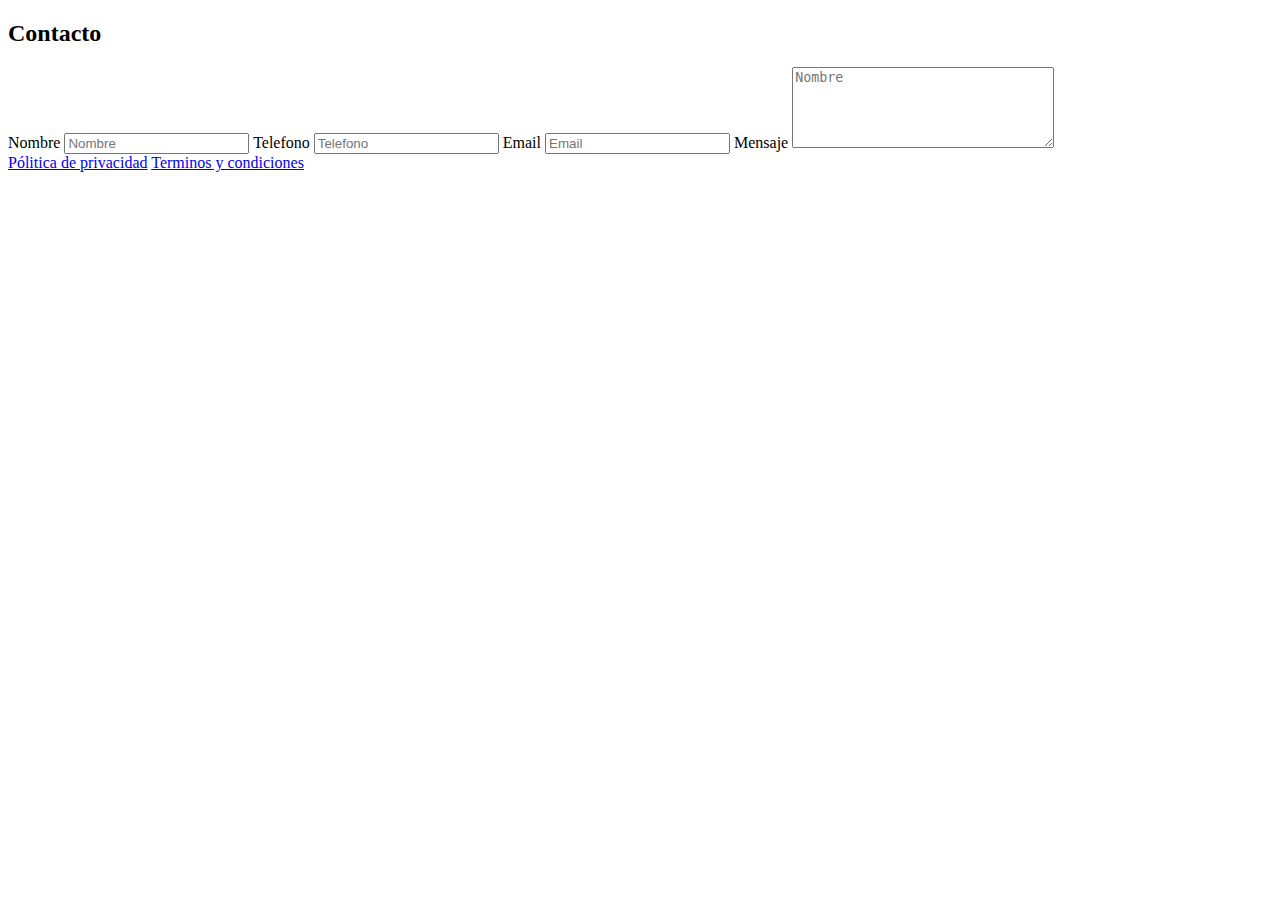
==== 03_Formulario-de-Contacto/index.html @ 4b152bb2 "Ejercicio 3" ====
<!DOCTYPE html>
<html lang="en">
<head>
    <meta charset="UTF-8">
    <meta name="viewport" content="width=device-width, initial-scale=1.0">
    <title>Formulario de contacto</title>
</head>
<body>

    <form action="">
        <h2>Contacto</h2>

        <div class="input-group">

            <label for="name">Nombre</label>
            <input type="text" name="name" id="name" placeholder="Nombre">

            <label for="phone">Telefono</label>
            <input type="tel" name="phone" id="phone" placeholder="Telefono">

            <label for="email">Email</label>
            <input type="email" name="email" id="email" placeholder="Email">

            <label for="name">Mensaje</label>
            <textarea name="message" id="message" cols="30" rows="5" placeholder="Nombre"></textarea>

            <div class="form-text">
                <a href="#">Pólitica de privacidad</a>
                <a href="#">Terminos y condiciones</a>
            </div>

        </div>
    </form>
    
</body>
</html>
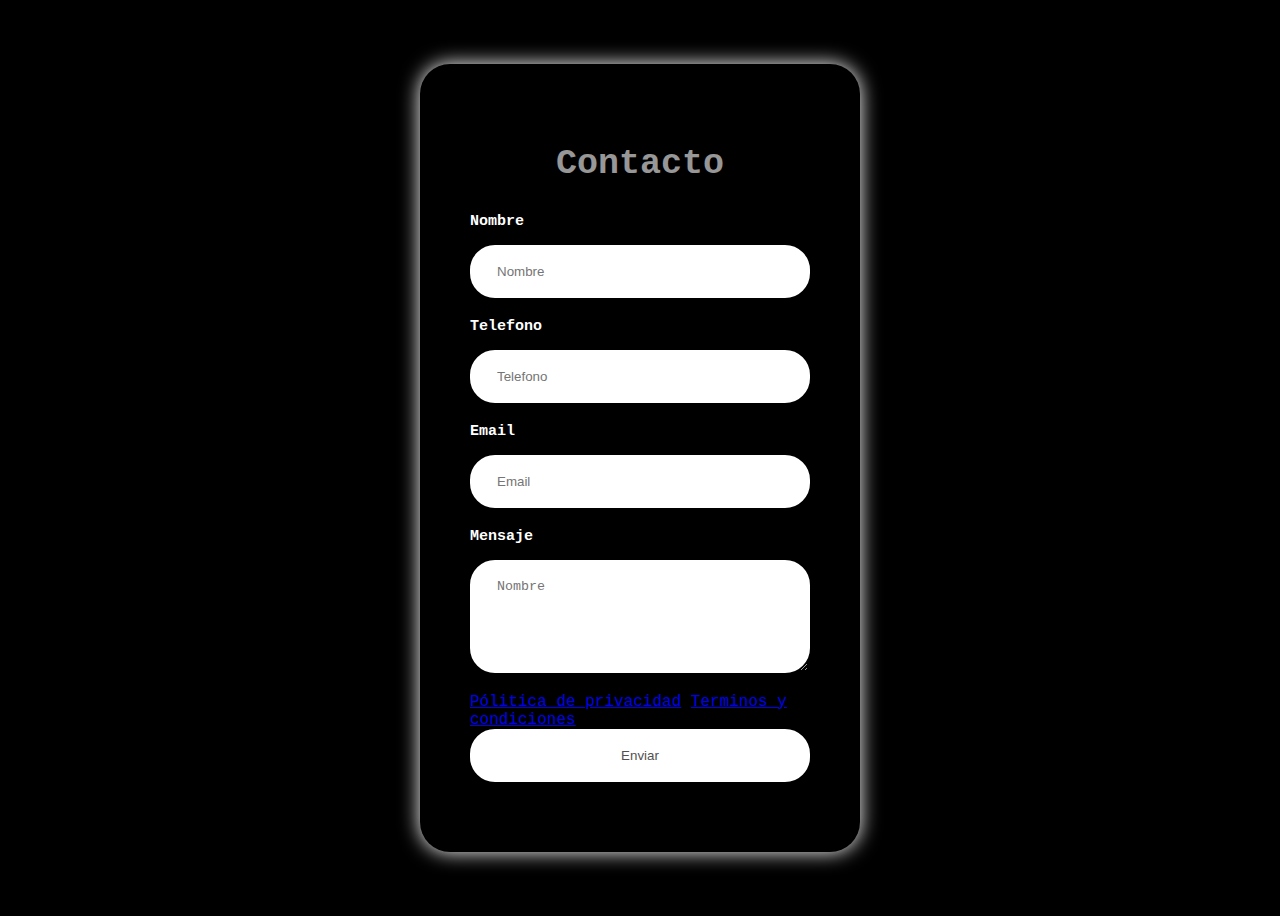
==== commit e1f9bc96: "Ejercicio 3" ====
--- a/03_Formulario-de-Contacto/index.html
+++ b/03_Formulario-de-Contacto/index.html
@@ -4,6 +4,7 @@
     <meta charset="UTF-8">
     <meta name="viewport" content="width=device-width, initial-scale=1.0">
     <title>Formulario de contacto</title>
+    <link rel="stylesheet" href="styles.css">
 </head>
 <body>
 
@@ -29,6 +30,8 @@
                 <a href="#">Terminos y condiciones</a>
             </div>
 
+            <input class="btn" type="submit" value="Enviar">
+
         </div>
     </form>
     
--- a/03_Formulario-de-Contacto/styles.css
+++ b/03_Formulario-de-Contacto/styles.css
@@ -0,0 +1,45 @@
+body{
+    font-family: 'Courier New', Courier, monospace;
+    min-height: 100vh;
+    display: flex;
+    align-items: center;
+    justify-content: center;
+    background-color: #000;
+    color:#ffff
+}
+
+form {
+    padding: 50px 50px;
+    box-shadow: 0 0 20px #ffffff;
+    border-radius: 30px;
+    text-align: center;
+    width: 340px;
+}
+
+.input-group{
+    display: flex;
+    flex-direction: column;
+    text-align: left;
+}
+
+h2{
+    color:#fff9;
+    font-size: 35px;
+}
+
+label{
+    color:#ffffff;
+    font-size: 15px;
+    font-weight: 600;
+    margin-bottom: 15px;
+}
+
+input, textarea{
+    padding: 17px 25px;
+    border-radius: 25px;
+    margin-bottom: 20px;
+    background-color: #ffffff;
+    border:2px solid #ffff;
+    color: #535050;
+    outline: none;
+}